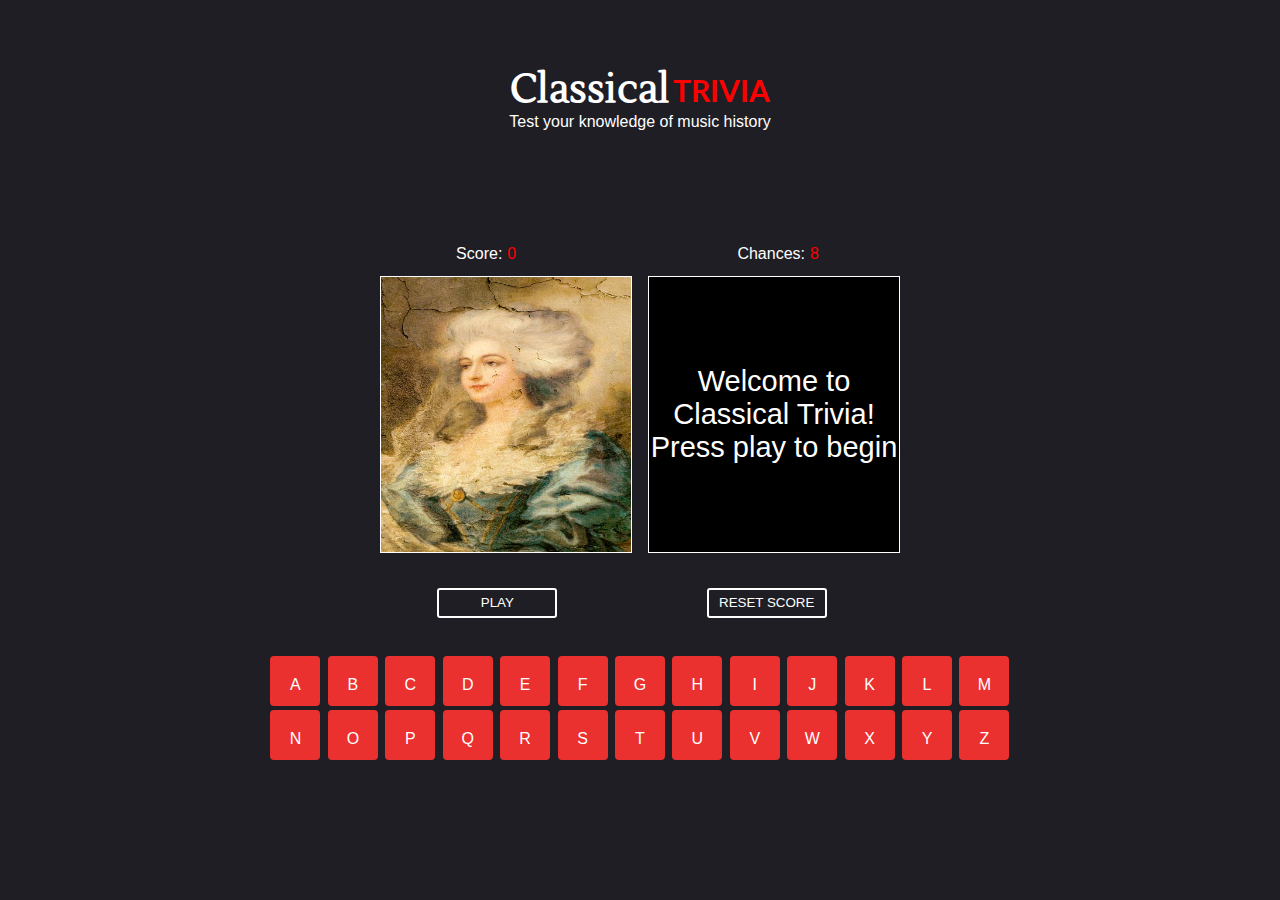
==== index2.html @ d41a9d5f "classical trivia" ====
<!DOCTYPE html>
<html>

<head>
    <meta charset="utf-8">
    <meta name="viewport" content="width=device-width">
    <title>CLASSICAL TRIVIA</title>
    <link href="style2.css" rel="stylesheet" type="text/css" />
</head>

<body>
    <div class="main">
        <h1 id="classical-trivia">Classical<span id="Trivia">trivia</span></h1>
        <div class="game">
            <div id="messageBoard">
                <h2 id="message"></h2>
                <p id="hint">Test your knowledge of music history</p>
            </div>
            <div class="wordDivBox">
            </div>
            <div class="score-area">
                <p class="scoreclass" id="scoreMsg">Score:<span id="score">0</span></p>
                <p id="chancesMsg">Chances:<span id="chances">8</span></p>
            </div>

            <div class="mainsection">
                <div id="leftsideimg">
                    <img id="imgholder" src="assetstrivia/roccoco1.jpeg" alt="Girl" width="250" height="275">
                </div>
                <div id="rightsidetext">Welcome to Classical Trivia! Press play to begin
                </div>
            </div>
            <div class="buttons">
                <button id="start">PLAY</button><button id="next">RESET SCORE</button>

            </div>

            <div class="keyboardContainer">
                <div class='keys' id='A' onClick="reply_click(this.id)">A</div>
                <div class='keys' id='B' onClick="reply_click(this.id)">B</div>
                <div class='keys' id='C' onClick="reply_click(this.id)">C</div>
                <div class='keys' id='D' onClick="reply_click(this.id)">D</div>
                <div class='keys' id='E' onClick="reply_click(this.id)">E</div>
                <div class='keys' id='F' onClick="reply_click(this.id)">F</div>
                <div class='keys' id='G' onClick="reply_click(this.id)">G</div>
                <div class='keys' id='H' onClick="reply_click(this.id)">H</div>
                <div class='keys' id='I' onClick="reply_click(this.id)">I</div>
                <div class='keys' id='J' onClick="reply_click(this.id)">J</div>
                <div class='keys' id='K' onClick="reply_click(this.id)">K</div>
                <div class='keys' id='L' onClick="reply_click(this.id)">L</div>
                <div class='keys' id='M' onClick="reply_click(this.id)">M</div>
                <div class='keys' id='N' onClick="reply_click(this.id)">N</div>
                <div class='keys' id='O' onClick="reply_click(this.id)">O</div>
                <div class='keys' id='P' onClick="reply_click(this.id)">P</div>
                <div class='keys' id='Q' onClick="reply_click(this.id)">Q</div>
                <div class='keys' id='R' onClick="reply_click(this.id)">R</div>
                <div class='keys' id='S' onClick="reply_click(this.id)">S</div>
                <div class='keys' id='T' onClick="reply_click(this.id)">T</div>
                <div class='keys' id='U' onClick="reply_click(this.id)">U</div>
                <div class='keys' id='V' onClick="reply_click(this.id)">V</div>
                <div class='keys' id='W' onClick="reply_click(this.id)">W</div>
                <div class='keys' id='X' onClick="reply_click(this.id)">X</div>
                <div class='keys' id='Y' onClick="reply_click(this.id)">Y</div>
                <div class='keys' id='Z' onClick="reply_click(this.id)">Z</div>
            </div>
        </div>
        </main>












        <script src="script2.js"></script>
    </div>
</body>

</html>
---- style2.css ----
@import url('https://fonts.googleapis.com/css2?family=Lustria&display=swap');
@import url('https://fonts.googleapis.com/css2?family=Lato:wght@300&family=Lustria&display=swap');

body {
    display: flex;
    justify-content: center;
    height: 100vh; 
    margin: 0;
    font-family: Helvetica;
    background-color: #1f1e24;
}

.main {
  background-color: #1f1e24;
  margin-top: 1rem; 
  justify-content: center; 
  display: inline; 
  }

  .wordDivBox {
    display: flex; 
    justify-content: center;
    flex-wrap: wrap;
    width: 550px; 
    height: 40px; 
    margin:auto; 
    text-align: center;
    margin-top: 3rem;
    background-color: #1f1e24;
}

.letterBoxes {
    display: flex; 
    justify-content: space-between;
    padding: 5px; 
    width: 15px;
    height: 20px;
    flex-wrap: wrap;
    background-color: #1f1e24;
    padding-left: 10px; 
}

.wordDivBox > div {
    margin: 2px;
  }

  #messageBoard {
    display: flex; 
    justify-content: center;
    flex-direction: column;
    text-align: center;
    height: 80px; 
    width: 800px; 
    margin-bottom: 10px; 
    
}

#hint {
    margin-top: -1.5rem; 
    color: white;
}

#start {
    background-color: red;
    margin-left: -1rem; 
}

#next {
    margin-left: -4rem; 
}

#message {
margin-top: 6rem; 
color: whitesmoke; 
font-size: 20px; 
}

.keyboardContainer {
    display: flex;
    justify-content: space-evenly;  
    align-items: center;
    margin:auto; 
    flex-wrap: wrap;
    padding: 20px;
    height: 100px; 
    width: 750px;  
    background-color: white;
    margin-top: 20px; 
    background-color: #1f1e24;
    margin-top:2rem; 
}    

.keyboardContainer > *:hover{
    background-color: #47e0e6; 
    cursor: pointer; 
}


.keyboardContainer > * {
    transition: all 300ms ease;
}

.keys {
    display: flex;
    justify-content: center;
    width: 10px;
    height: 10px;
    background-color: rgb(235, 48, 48);
    flex-wrap: wrap;
    padding: 20px; 
    border: 2px solid #1f1e24;
    border-radius: 6px; 
    color: white; 
    font-size: 16px;
}


.disabled {
    pointer-events: none;
    opacity: 0.5; 
}

 

.mainsection {
    display: flex; 
    justify-content: center;
    margin: auto; 
    background-color: #1f1e24;
    height: 280px; 
    width: 600px; 
    margin-bottom: -3rem; 
}

#leftsideimg {
    display: flex; 
    background-color: red;
    flex-direction: column;
    border: 1px solid white; 
    height: 275px; 
    width: 250px; 
    margin-right: 1rem; 
} 

   #rightsidetext {
    display: flex; 
    background-color: black; 
    border: 1px solid white; 
    flex-direction: column; 
    height: 275px; 
    width: 250px; 
}  


.buttons {
    display: flex; 
    height: 30px; 
    width: 800px; 
    flex-direction: rows;
    /* align-items: center; */
    justify-content: space-evenly;
    /* margin-left: 22rem;  */
    margin-top: 5rem;
    margin-bottom: -1rem;
}

.buttons > *:hover { 
    cursor: pointer; 
}

.score-area {
    justify-content: space-evenly;
    /* margin: auto;  */
    display: flex; 
    flex-direction: row;
    align-items: center;
    margin-top:1rem; 
    margin-bottom: 1rem; 
    color: white; 
    height: 30px; 
}

#rightsidetext {
    color: white; 
    display: flex; 
    justify-content: center;
    flex-direction: column;
    font-size: 29px; 
    text-align: center; 
    padding: -7px; 
}

#start {
    width: 120px;
    height: 30px; 
    background-color: #1f1e24;
    border: 2px solid white; 
    color: white; 
    border-radius: 3px; 
}

#next {
    width: 120px;
    height: 30px; 
    background-color: #1f1e24;
    border: 2px solid white; 
    color: white; 
    border-radius: 3px; 
    /* margin-left: -2rem;  */

}


#classical-trivia {
    color: white; 
    text-align:center; 
    margin-top: 3rem; 
    text-align: center; 
    font-family: 'Lustria', serif;
    font-size: 40px;
}

#Trivia {
    font-size: 20px; 
    font-family: arial;
    margin-left: 0.20rem;  
    text-transform: uppercase;
    font-family: 'Lato', sans-serif;
    font-size: 30px;
    font-weight: bold; 
    color: red; 
    
}

.game {
    margin-top: -6rem; 
}

#score {
padding: 5px; 
margin-bottom: -0.2rem; 
color: red; 
}

#chances {
padding: 5px; 
margin-bottom: -0.2rem; 
color: red; 
}

#scoreMsg {
    margin-bottom: -0.2rem;   
}

#chancesMsg {
    margin-bottom: -0.2rem;   
}
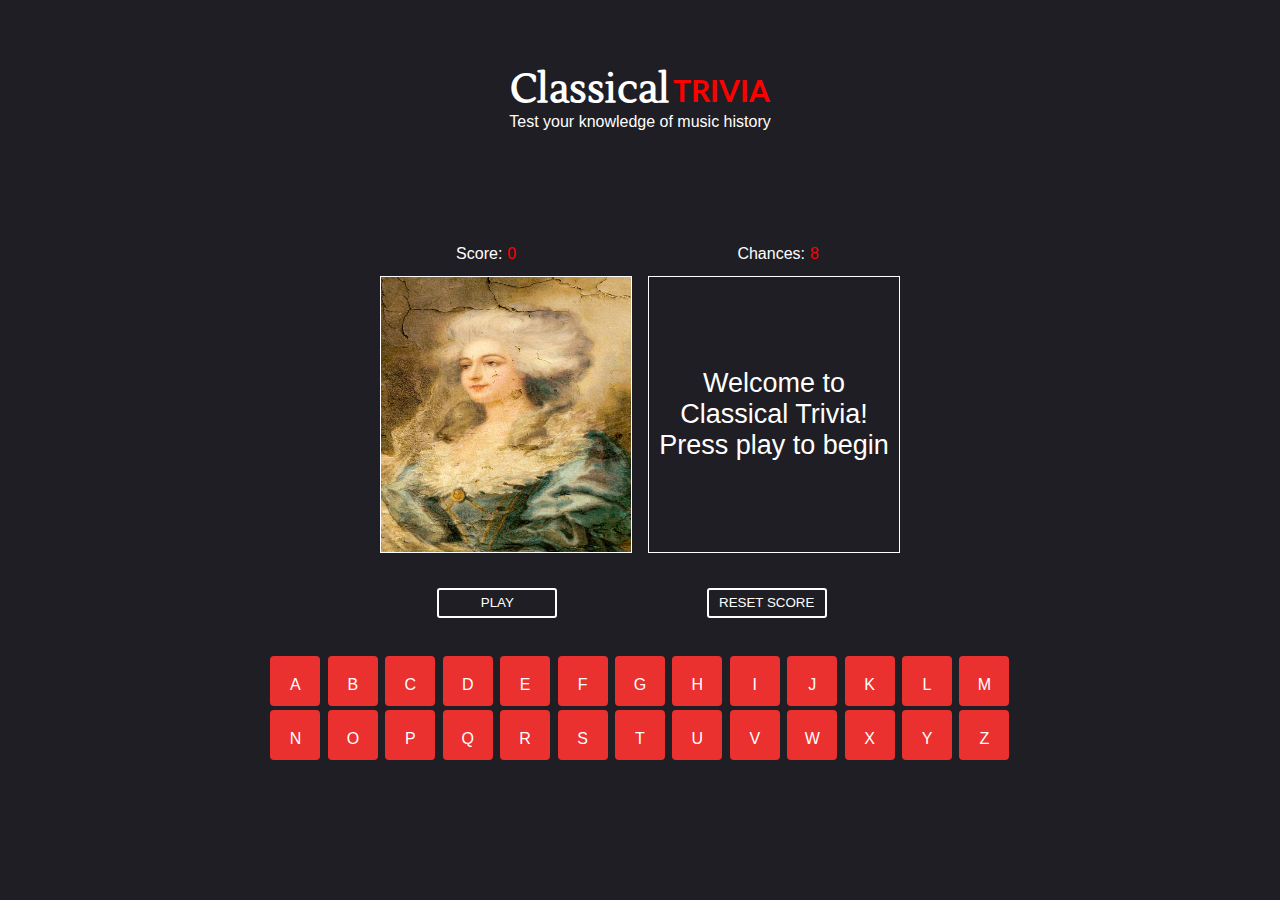
==== commit b59d1908: "changes" ====
--- a/index2.html
+++ b/index2.html
@@ -34,6 +34,7 @@
                 <button id="start">PLAY</button><button id="next">RESET SCORE</button>
 
             </div>
+        </div>
 
             <div class="keyboardContainer">
                 <div class='keys' id='A' onClick="reply_click(this.id)">A</div>
--- a/style2.css
+++ b/style2.css
@@ -142,24 +142,13 @@
     margin-right: 1rem; 
 } 
 
-   #rightsidetext {
-    display: flex; 
-    background-color: black; 
-    border: 1px solid white; 
-    flex-direction: column; 
-    height: 275px; 
-    width: 250px; 
-}  
-
 
 .buttons {
     display: flex; 
     height: 30px; 
     width: 800px; 
     flex-direction: rows;
-    /* align-items: center; */
     justify-content: space-evenly;
-    /* margin-left: 22rem;  */
     margin-top: 5rem;
     margin-bottom: -1rem;
 }
@@ -170,7 +159,6 @@
 
 .score-area {
     justify-content: space-evenly;
-    /* margin: auto;  */
     display: flex; 
     flex-direction: row;
     align-items: center;
@@ -185,9 +173,11 @@
     display: flex; 
     justify-content: center;
     flex-direction: column;
-    font-size: 29px; 
+    border: 1px solid white; 
+    height: 275px; 
+    width: 250px; 
+    font-size: 27px; 
     text-align: center; 
-    padding: -7px; 
 }
 
 #start {
@@ -206,8 +196,6 @@
     border: 2px solid white; 
     color: white; 
     border-radius: 3px; 
-    /* margin-left: -2rem;  */
-
 }
 
 
@@ -268,3 +256,6 @@
 
 
 
+
+
+
